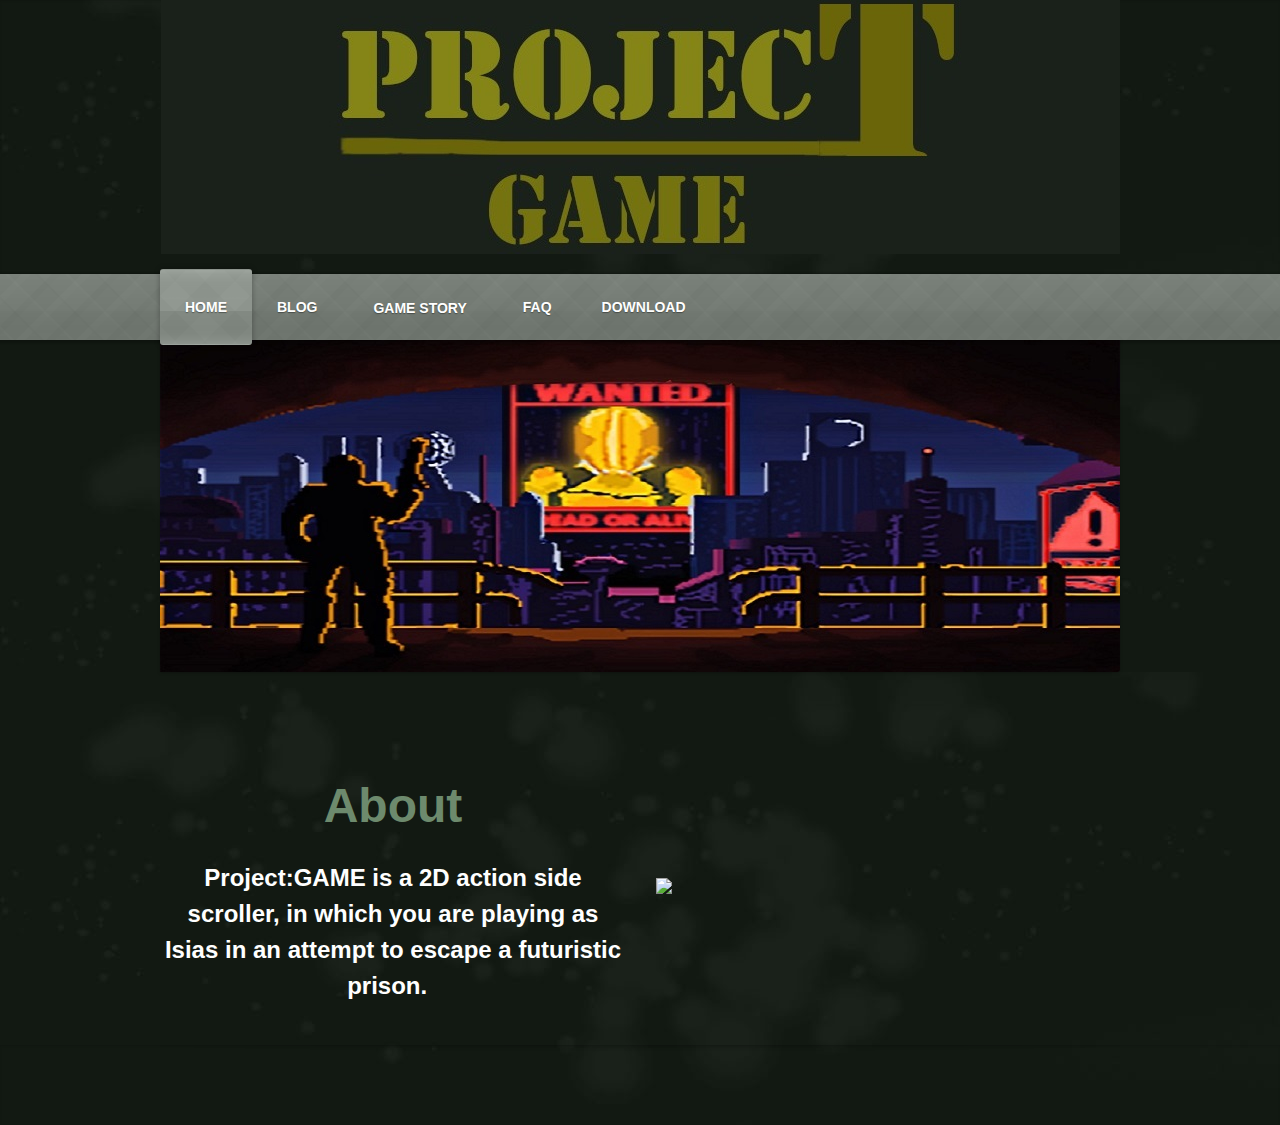
==== index.html @ 90dc0c31 "123" ====
<!DOCTYPE html>
<html>

	<head>
		<title>Project:GAME</title>


<meta http-equiv="Content-Type" content="text/html; charset=utf-8"/>
    
		
<link rel="stylesheet" type="text/css" href="files/main_style.css?1490095468" title="wsite-theme-css" />

	</head>
	<body class="page-banner">
	
	<div id="logo">
		<div class="container">
			<span class="wsite-logo">

	<a href="">
	
	<span id="wsite-title"></span>
	<img src="test2.png" alt="wanted image">
	</a>

</span>
		</div>
	</div>

    <div id="nav-wrap">
	
        <div class="container">
        	<ul class="wsite-menu-default">
        			<li id="active" class="wsite-menu-item-wrap">
					
        				<a
        							href="index.html"
        					class="wsite-menu-item"
        					>
        					Home
        				</a>
        				
        			</li>
        			<li id="pg371583174880258778" class="wsite-menu-item-wrap">
        				<a
        							href="blog.html"
        					class="wsite-menu-item"
        					>
        					Blog
        				</a>
        				
        			</li>
        			<li id="pg386594471795951359" class="wsite-menu-item-wrap">
        				<div class="dropdown">
                        <button class="dropbtn">
                        <a
        							href="gameinfo.html"
        					class="wsite-menu-item"
        					>
        					Game Story
        				</a>
                        </button>
                        
                        </div>                        
                        
        			</
					li>
        			<li id="pg652952436783202701" class="wsite-menu-item-wrap">
        				<a
        							href="faq.html"
        					class="wsite-menu-item"
        					>
        					FAQ
        				</a>
        				
        			</li>
        			
        			<li id="pg527262031387588957" class="wsite-menu-item-wrap">
        				<a
        							href="download.html"
        					class="wsite-menu-item"
        					>
        					Download
        				</a>
        				
        			</li>
        	</ul>
        </div><!-- end container -->

    </div><!-- end nav-wrap -->

    <div id="banner-wrap">
        <div class="container">
            <div id="banner">
            
                <div class="wsite-header"></div>
                
                <div style="clear:both;"></div>
            </div><!-- end banner -->
        </div><!-- end container -->
    </div><!-- end banner-wrap -->

    <div id="main-wrap">
        <div class="container">
   			<div id="wsite-content" class="wsite-elements wsite-not-footer">
	<div class="wsite-spacer" style="height:62px;"></div>

<div><div class="wsite-multicol"><div class="wsite-multicol-table-wrap" style="margin:0 -15px;">
	<table class="wsite-multicol-table">
		<tbody class="wsite-multicol-tbody">
			<tr class="wsite-multicol-tr">
				<td class="wsite-multicol-col" style="width:50%; padding:0 15px;">
					
						

<div class="paragraph" style="text-align:center;"><font color = "6D8A6D"><font size="7"><strong>About</strong></font></font><br /></div>

<div class="paragraph" style="text-align:center;"><font color="white"><strong><font size="5">Project:GAME is a 2D action side scroller, in which you are playing as Isias in an attempt to escape a futuristic prison. </font>&nbsp;</strong></font>&#8203;</div>


					
				</td>				<td class="wsite-multicol-col" style="width:50%; padding:0 15px;">
					
						

<div><div style="height:20px;overflow:hidden"></div>

<div style="max-width:85%">
 <img class="caption-style-1" src="Images/Fondant/4.PNG" style="width:100%">


</div>



<div style="height:20px;overflow:hidden"></div></div>


					
				</td>			</tr>
		</tbody>
	</table>
</div></div></div>
</div>

        </div><!-- end container -->
    </div><!-- end main-wrap -->

    <div id="footer-wrap">
        <div class="container">
        </div><!-- end container -->
    </div><!-- end footer-wrap -->

		
	</body>
</html>
---- files/main_style.css ----
ul, ol, li, h1, h2, h3, h4, h5, h6, pre, form, body, html, div.paragraph, blockquote, fieldset, input { margin: 0; padding: 0; }
 ul, ol, li, h1, h2, h3, h4, h5, h6, pre, form, body, html, p, blockquote, fieldset, input { margin: 0; padding: 0; }
 a img { border: 0; }
 a { text-decoration: none; }
 body { font-family: Arial, Helvetica, sans-serif; font-size: 14px; background: url(theme/header-bg.jpg?1490095468) repeat center top; }
 .container { margin: 0 auto; width: 960px; }
 #header-wrap, #banner-wrap, #nav-wrap, #main-wrap, #footer-wrap { width:100%; }
 h3 { font-size: 20px; padding: .5em 0 .2em 0; line-height: 1.2; font-family: 'Open Sans', sans-serif; font-weight: bold; color: #448eb8; letter-spacing:-1px; }
 a { color: #448eb8; }
 a:hover { color: #80b6d5; }
 h2 { font-size: 24px; padding: .5em 0 .2em 0; line-height: 1.2; font-family: 'Open Sans', sans-serif; font-weight: bold; color: #448eb8; letter-spacing:-1px; }
 div.paragraph { font-size: 18px; line-height: 1.5; padding: .5em 0; color: #6d6d6d;   text-align: center; }
 p { font-size: 14px; line-height: 1.5; padding: .5em 0; color: #6d6d6d; }
 div#content {min-height:400px;}
 #header-wrap { background: #fff; }
 #logo { background: url(theme/header-bg.jpg?1490095468) repeat center; -webkit-box-shadow: inset 0px 1px 2px 0px rgba(0, 0, 0, 0.13); box-shadow: inset 0px 1px 2px 0px rgba(0, 0, 0, 0.13); }
 #logo .container { background:url(theme/logo-shadow.png?1490095468) no-repeat center top; }
 #logo, #logo a, #logo a:hover { width: 100%; font-size: 72px; line-height:90px; font-family: 'Open Sans', sans-serif; color: #448eb8; font-weight: 800; text-align: center; letter-spacing:-5px; text-shadow: 0px 18px 21px rgba(0, 0, 0, 0.2); }
 #nav-wrap { background: url(theme/nav-wrap-bg-blue.png?1490095468) repeat-x center left; height: 66px; position:relative; z-index:2; -webkit-box-shadow: 0px 1px 2px 2px rgba(0, 0, 0, 0.21); box-shadow: 0px 1px 2px 2px rgba(0, 0, 0, 0.21);  text-transform: uppercase; }
 #nav-wrap .container { clear: both; }
 #nav-wrap .container ul { list-style: none; text-align:center; }
 #nav-wrap .container ul li { list-style: none; float:left; }
 #nav-wrap .container ul li:first-child { background: url(theme/nav-li-bg-blue.png?1490095468) repeat-y center left; }
 #nav-wrap .container ul span li:first-child { background:none; }
 #nav-wrap ul span:first-child li { background: url(theme/nav-li-bg-blue.png?1490095468) repeat-y center left; }
 #nav-wrap .container ul li a { display:block; float:left; color: #fff; background: url(theme/nav-li-bg-blue.png?1490095468) repeat-y center right; padding: 25px 25px; border: 0; outline: 0; list-style-type: none; font-size: 14px; font-weight: bold; text-shadow: 0px 1px 1px rgba(0, 0, 0, 0.36); }
 #nav-wrap .container ul li#active, #nav-wrap .container ul li:first-child:hover { background:none; }
 #nav-wrap .container ul li#active a, #nav-wrap .container ul li a:hover { background: url(theme/nav-hover-bg-blue.png?1490095468) repeat center left; -webkit-box-shadow: 0px 0px 5px 1px rgba(0, 0, 0, 0.23); box-shadow: 0px 0px 5px 1px rgba(0, 0, 0, 0.23); position:relative; top:-5px; padding: 30px 25px; border-radius:3px; overflow:hidden; z-index:2; }
 #wsite-menus .wsite-menu {border-radius:5px;background: url(theme/submenu-bg.png?1490095468) repeat center left; box-shadow:0 0 6px rgba(0,0,0,0.2);}
 #wsite-menus .wsite-menu li a { color: #448eb8; border: 0; background:none; }
 #wsite-menus .wsite-menu li a:hover { color: #80b6d5; background: none; }
 #banner-wrap {background: url(theme/header-bg.jpg?1490095468) repeat center top; top:-10px; position:relative;}
 #banner { position:absolute; }
 .page-banner #banner-wrap { height: 342px; }
 .container {} /*set the background for the container e.g. FAQ*/
 
 .page-banner #banner { height: 342px; width: 960px; z-index: 0; -webkit-box-shadow: 0px 1px 3px 0px rgba(0, 0, 0, 0.25); box-shadow: 0px 1px 3px 0px rgba(0, 0, 0, 0.25); border-radius:0px 0px 3px 0px; overflow:hidden; }
 
 
 .page-banner .wsite-header { width: 960px; float: left; height: 342px; background: url(../Images/Banner/Banner%20editted.jpg) no-repeat; }
 
 
 #bannerright { width:418px; padding:0px 30px; -webkit-box-shadow: 0px 1px 3px 0px rgba(0, 0, 0, 0.25); box-shadow: 0px 1px 3px 0px rgba(0, 0, 0, 0.25); border-radius:0px 0px 3px 3px; height:340px; position:absolute; left:0; background:#fff; z-index:1; border:1px solid #eaeaea; }
 #bannerright h2 { color: #448eb8; font-size: 48px; font-weight: bold; font-family: 'Open Sans', sans-serif; padding: 0px; line-height: 48px; }
 #bannerright div.paragraph { color: #898989; font-size: 15px; font-weight: bold; margin: 0px; padding: 20px 0px; line-height: 140%; }
 #bannerright p { color: #898989; font-size: 15px; font-weight: bold; margin: 0px; padding: 20px 0px; line-height: 140%; }
 #main-wrap { padding: 30px 0; margin-top:-15px;   }
 blockquote { font-size:14px; border-left-color:#448eb8 !important; color: #888; font-style:italic; padding: 0px 50px 0px 30px; margin:20px 0px; line-height:20px; }
 #main-wrap .container form .wsite-button { margin-top:20px; }
 #footer-wrap { -webkit-box-shadow: inset 0px 1px 2px 0px rgba(0, 0, 0, 0.13); box-shadow: inset 0px 1px 2px 0px rgba(0, 0, 0, 0.13); text-align:right; }
 #footer-wrap .container { background:url(theme/logo-shadow.png?1490095468) no-repeat center top; padding: 40px 0; }
 #footer-wrap h2 {font-size:20px; color:#333;}
 #footer-wrap blockquote {color:#888;}
 #footer-wrap .wsite-form-container { text-align:left; margin-top:0 !important; }
 .wsite-form-label { display: inline-block; color: #666666; font-size: 14px; font-weight:normal; margin:15px 0px 5px; }
 .form-radio-container { color: #666666; font-size: 13px; }
 .wsite-form-input, .wsite-search-element-input { border: 1px solid #c6c6c6; padding: 10px 6px !important; -webkit-box-shadow: inset 0px 0px 4px 1px rgba(0, 0, 0, 0.1); box-shadow: inset 0px 0px 4px 1px rgba(0, 0, 0, 0.1); -webkit-border-radius: 5px; -moz-border-radius: 5px; border-radius: 5px; font-size:12px; }
 .form-select { border: 1px solid #c6c6c6; padding: 10px; width: 390px; height: 40px !important; line-height: 30px; box-shadow: inset 0px 0px 4px 1px rgba(0, 0, 0, 0.1); -webkit-border-radius: 5px; -moz-border-radius: 5px; border-radius: 5px; }
 .wsite-button { height: 47px; display: inline-block; padding: 0px 25px 0px 0px; background: url(theme/button.png?1490095468) no-repeat 100% -144px; }
 .wsite-button:hover { background-position: 100% -192px; }
 .wsite-button:active { background-position: 100% -240px; }
 .wsite-button-inner { color: #fff !important; height: 47px; line-height: 47px; display: block; font-size: 18px; font-weight: bold; padding: 0px 0px 0px 26px; background: url(theme/button.png?1490095468) no-repeat 0px 0px; text-shadow: 0px 1px 1px rgba(0, 0, 0, 0.29); }
 .wsite-button:hover .wsite-button-inner { background-position: 0px -48px; }
 .wsite-button:active .wsite-button-inner { background-position: 0px -96px; }
 .wsite-button-large { color: ###### !important; height: 65px; background: url(theme/button_large.png?1490095468) no-repeat 100% -200px; padding: 0px 30px 0px 0px; }
 .wsite-button-large:hover { background-position: 100% -266px; }
 .wsite-button-large:active { background-position: 100% -332px; }
 .wsite-button-large .wsite-button-inner { height: 65px; line-height: 65px; padding: 0px 0px 0px 30px; background: url(theme/button_large.png?1490095468) no-repeat 0px 0px; }
 .wsite-button-large:hover .wsite-button-inner { background-position: 0px -66px; }
 .wsite-button-large:active .wsite-button-inner { background-position: 0px -132px; }
 .wsite-button-highlight { background-image: url(theme/button_highlight-blue.png?1490095468); }
 .wsite-button-highlight .wsite-button-inner { background-image: url(theme/button_highlight-blue.png?1490095468); }
 .wsite-button-large.wsite-button-highlight { background-image: url(theme/button_large_highlight-blue.png?1490095468); }
 .wsite-button-large.wsite-button-highlight .wsite-button-inner { background-image: url(theme/button_large_highlight-blue.png?1490095468); }

div.paragraph ul, div.paragraph ol { padding-left: 3em !important; margin: 5px 0 !important; overflow:hidden; }
div.paragraph li { padding-left: 5px !important; margin: 3px 0 0 !important; }
div.paragraph ul, div.paragraph ul li { list-style: disc outside !important; }
div.paragraph ol, div.paragraph ol li { list-style: decimal outside !important; }
.imageContainer > img:hover {
  width: 500px;
  height: 200px;
}


.dropdown .dropbtn {
    border: none;
    outline: none;
    background-color: inherit;
	text-transform: uppercase;
	font-size: 14px;
    font-weight: bold;
}

.dropdown-content {
    display: none;
    position: absolute;
	background-image:url(theme/nav-wrap-bg-blue.png);
    min-width: 160px;
    z-index: 1;
}

.dropdown-content a {
    color: black;
    display: block;
    text-align: left;
}

.dropdown:hover .dropdown-content {
    display: block;
}

.slideshow {display:none;}
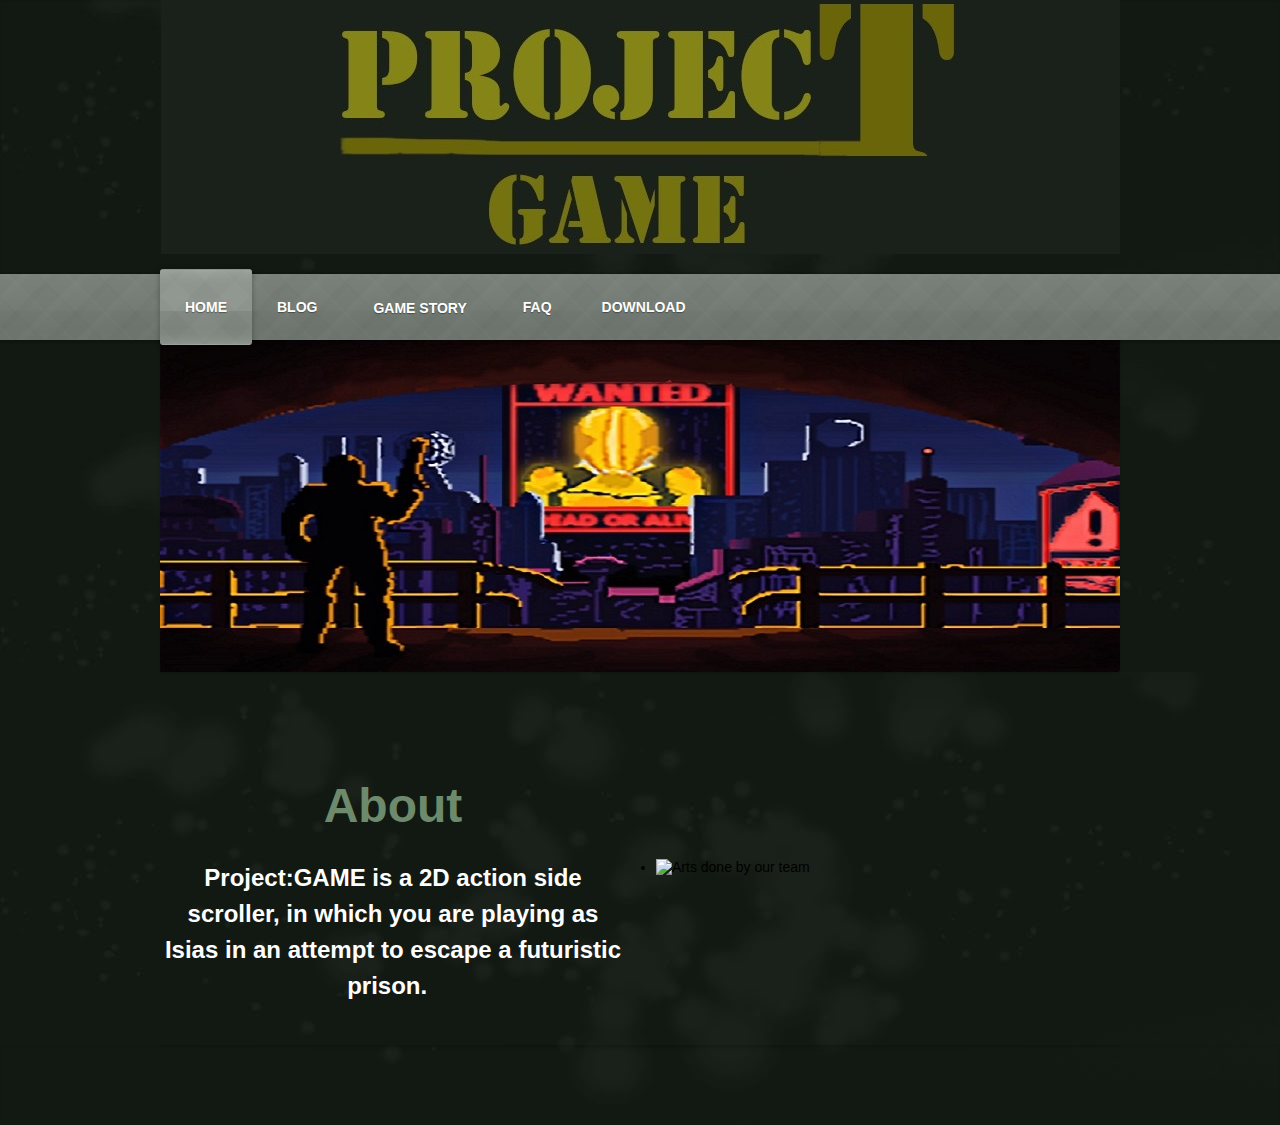
==== commit 3c28d3c1: "fix?" ====
--- a/index.html
+++ b/index.html
@@ -121,15 +121,20 @@
 					
 				</td>				<td class="wsite-multicol-col" style="width:50%; padding:0 15px;">
 					
-						
-
-<div><div style="height:20px;overflow:hidden"></div>
-
-<div style="max-width:85%">
- <img class="caption-style-1" src="Images/Fondant/4.PNG" style="width:100%">
 
 
-</div>
+<div class="container-a1">
+		<ul class="caption-style-1">
+			<li>
+            <img src="Images/Fondant/4.PNG" width="420" height="420"  alt="Arts done by our team">
+
+                </li>
+
+<span style="display: block; clear: both; height: 0px; overflow: hidden;"></span>
+
+				<div style="height: 20px; overflow: hidden;"></div>
+</ul></div>
+</div></div>
 
 
 
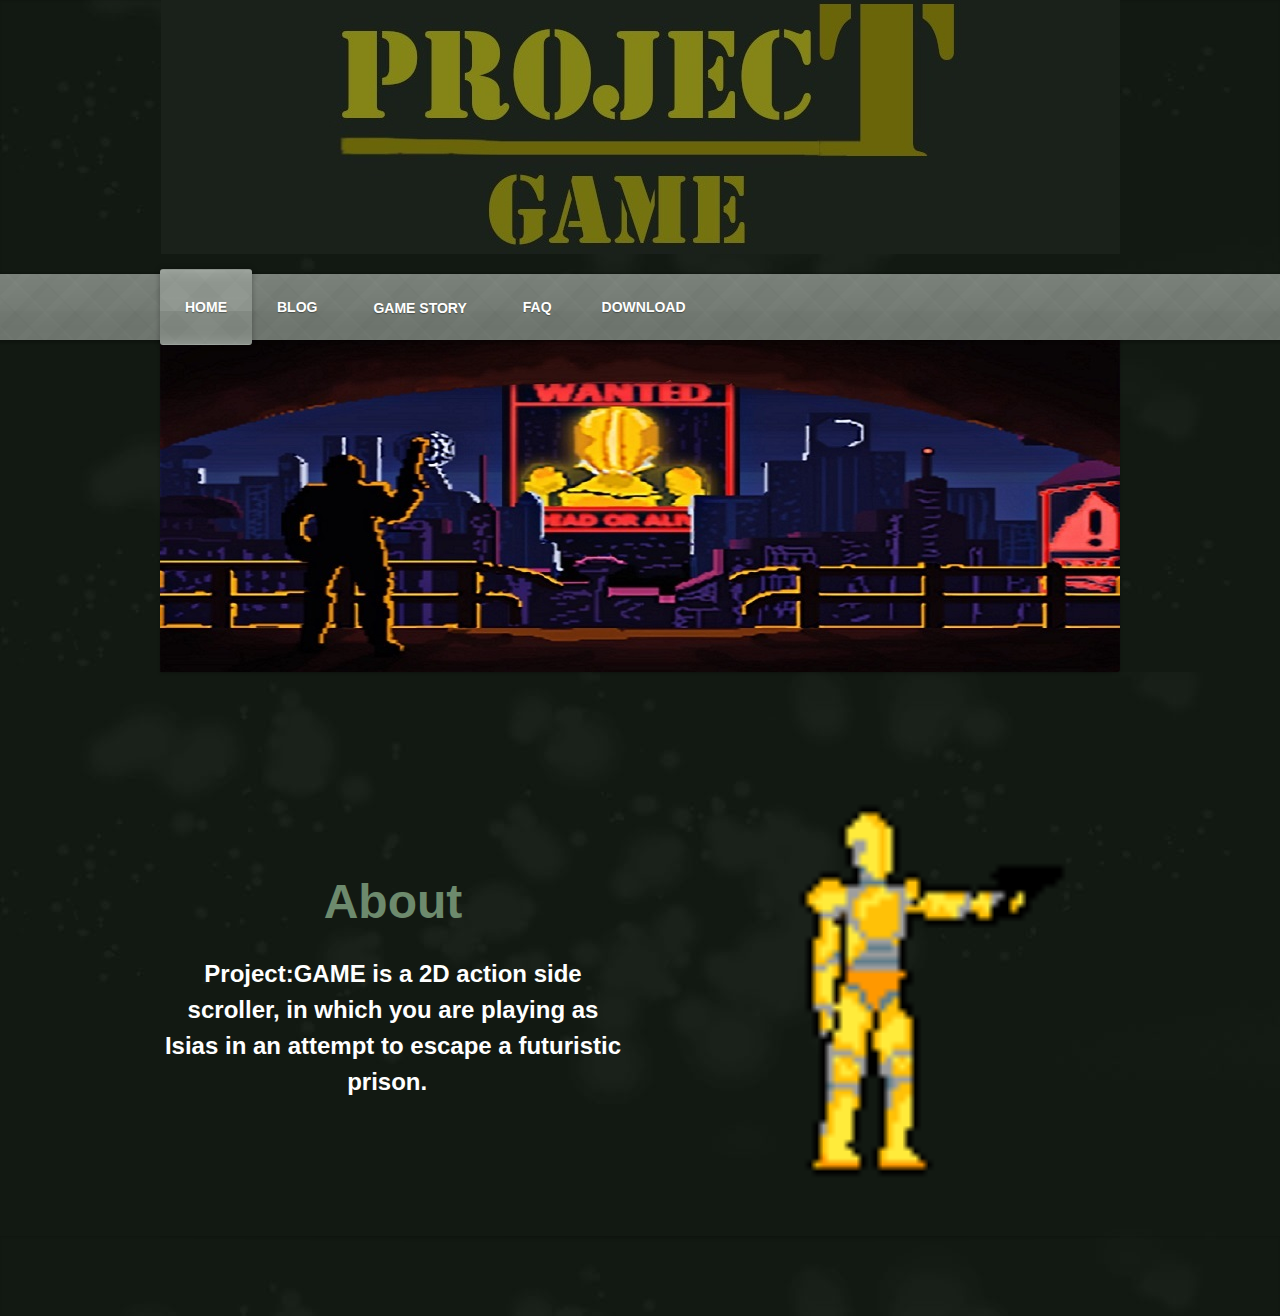
==== commit 32ef4b32: "Update index.html" ====
--- a/index.html
+++ b/index.html
@@ -123,17 +123,17 @@
 					
 
 
-<div class="container-a1">
-		<ul class="caption-style-1">
-			<li>
-            <img src="Images/Fondant/4.PNG" width="420" height="420"  alt="Arts done by our team">
 
-                </li>
+		
+			
+            <img src="Images/Fondant/4.png" width="420" height="420"  alt="Arts done by our team">
 
-<span style="display: block; clear: both; height: 0px; overflow: hidden;"></span>
+               
 
-				<div style="height: 20px; overflow: hidden;"></div>
-</ul></div>
+
+
+		
+
 </div></div>
 
 
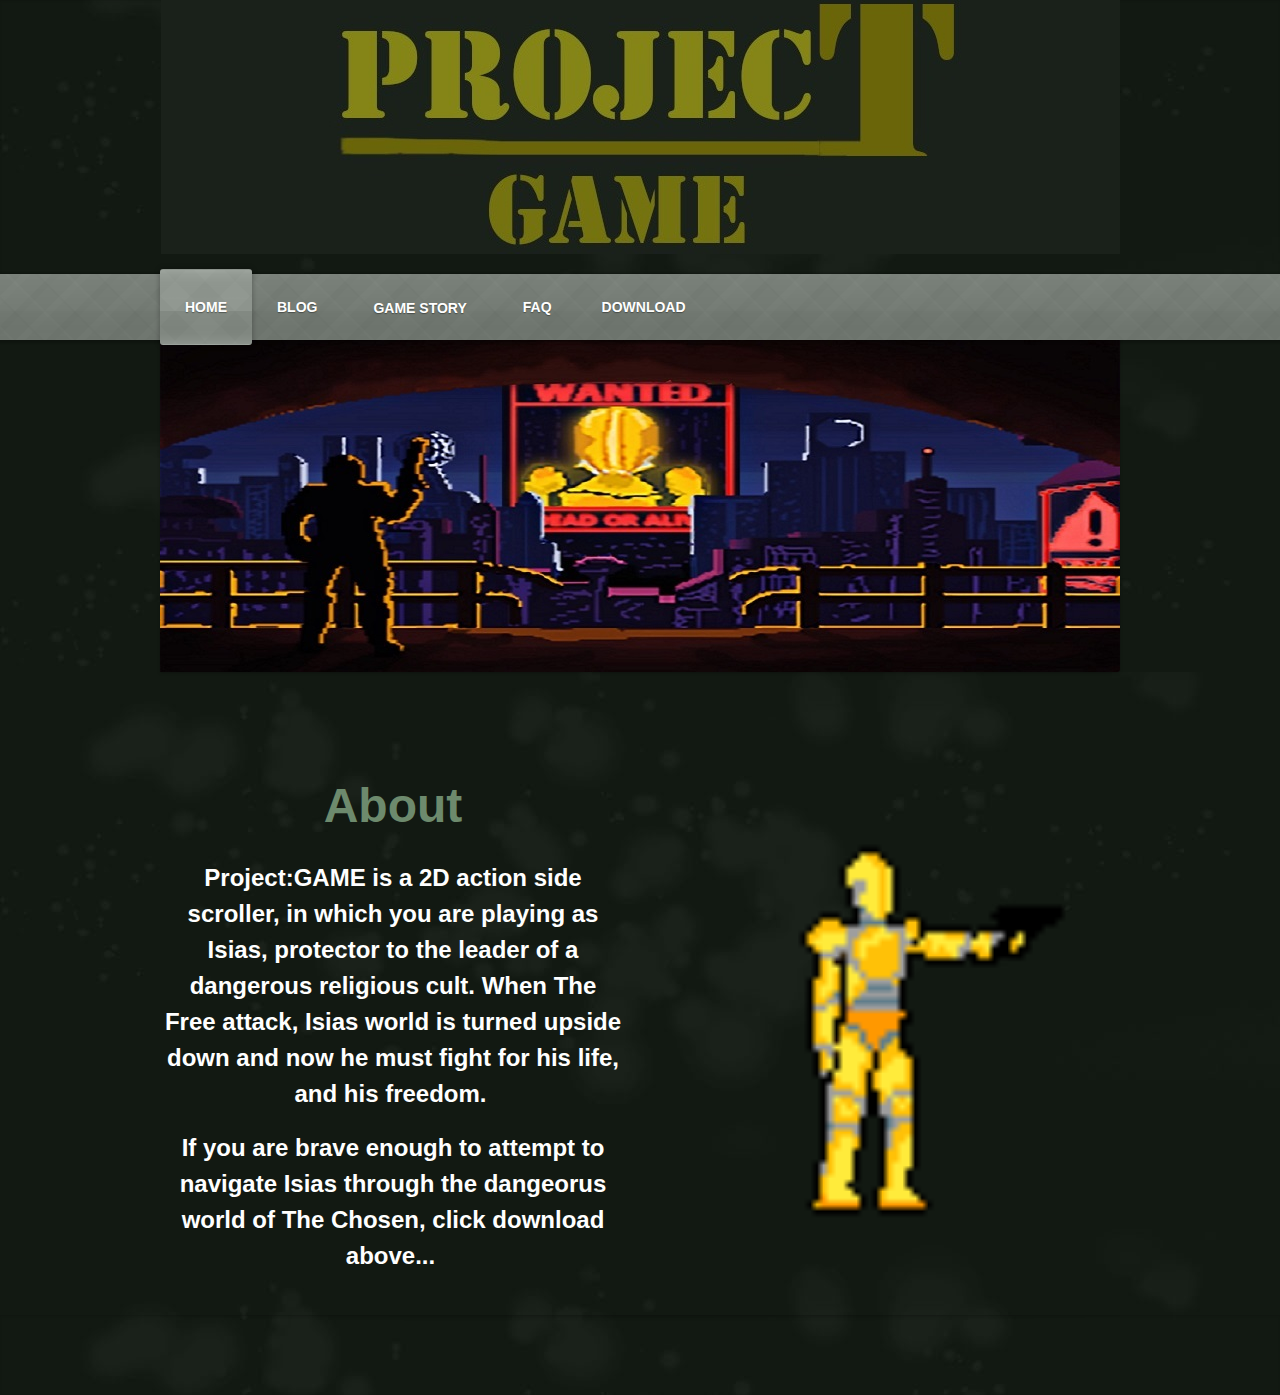
==== commit 57c29a5e: "123" ====
--- a/index.html
+++ b/index.html
@@ -115,7 +115,9 @@
 
 <div class="paragraph" style="text-align:center;"><font color = "6D8A6D"><font size="7"><strong>About</strong></font></font><br /></div>
 
-<div class="paragraph" style="text-align:center;"><font color="white"><strong><font size="5">Project:GAME is a 2D action side scroller, in which you are playing as Isias in an attempt to escape a futuristic prison. </font>&nbsp;</strong></font>&#8203;</div>
+<div class="paragraph" style="text-align:center;"><font color="white"><strong><font size="5">Project:GAME is a 2D action side scroller, in which you are playing as Isias, protector to the leader of a dangerous religious cult. When The Free attack, Isias world is turned upside down and now he must fight for his life, and his freedom.</font>&nbsp;</strong></font>&#8203;</div>
+
+<div class="paragraph" style="text-align:center;"><font color="white"><strong><font size="5">If you are brave enough to attempt to navigate Isias through the dangeorus world of The Chosen, click download above...</font>&nbsp;</strong></font>&#8203;</div>
 
 
 					
